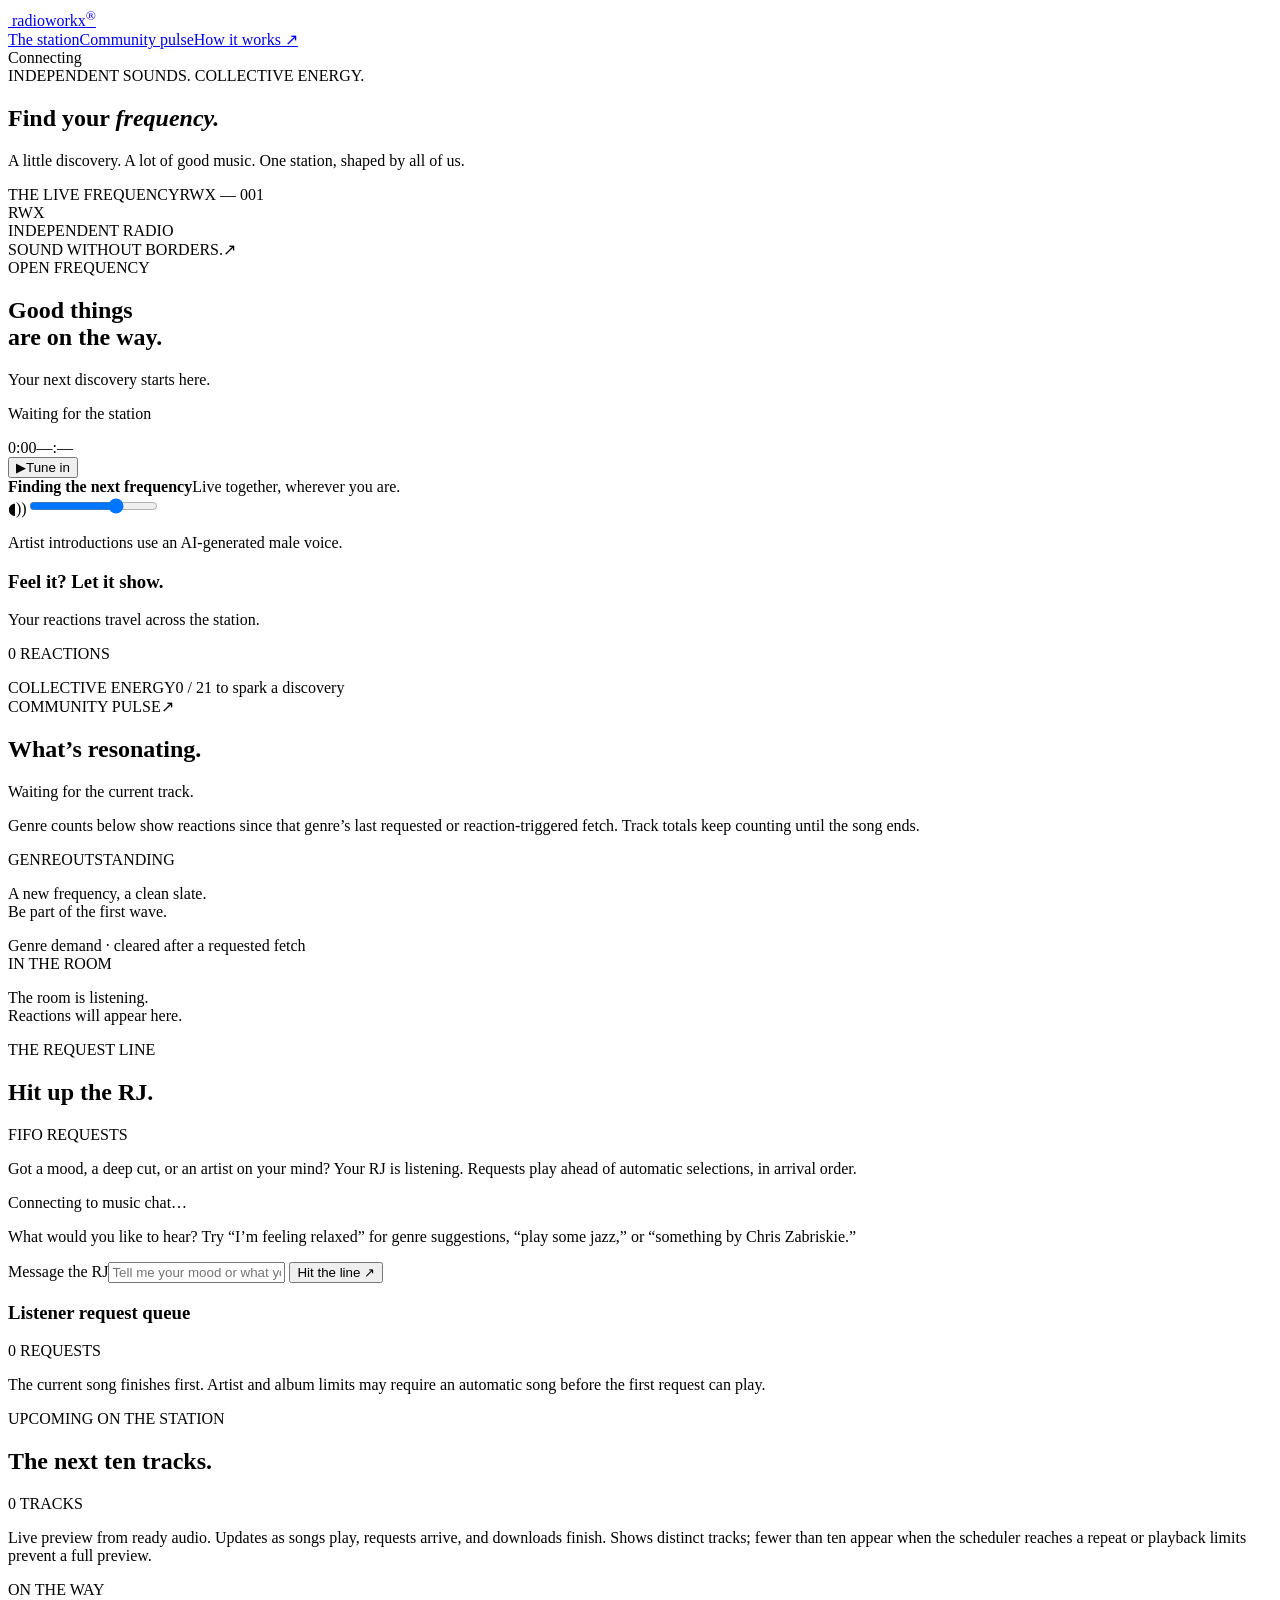
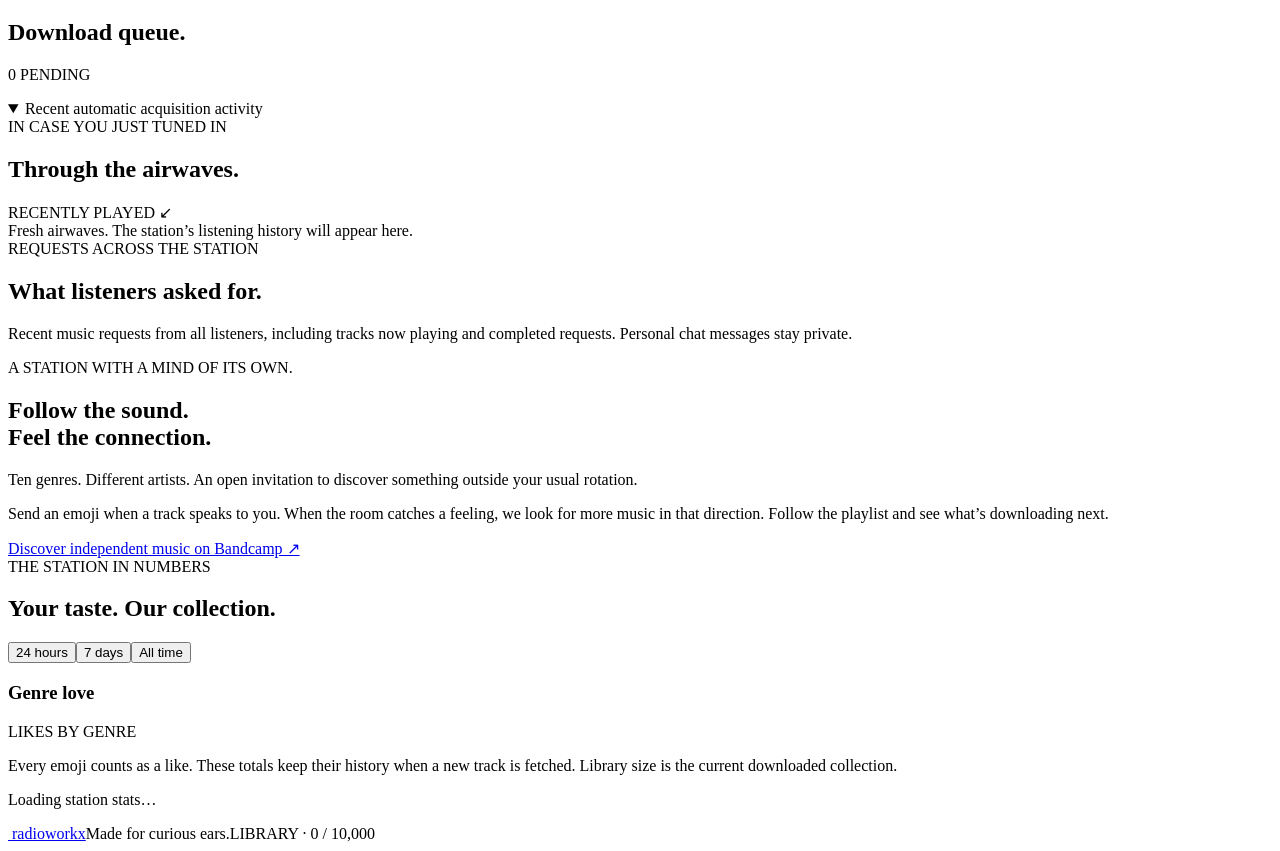
==== app/static/index.html @ 02fc526c "Build RadioWorkx streaming station with requests, reactions and public stats" ====
<!doctype html>
<html lang="en">
<head><meta charset="utf-8"><meta name="viewport" content="width=device-width,initial-scale=1"><meta name="theme-color" content="#151715"><link rel="icon" href="/static/cassette.svg" type="image/svg+xml"><title>RadioWorkx — Find your frequency</title><link rel="stylesheet" href="/static/style.css"><script defer src="/static/app.js"></script></head>
<body>
<header><a class="brand" href="/" aria-label="RadioWorkx home"><img class="brandmark" src="/static/cassette.svg" alt=""> radio<span>workx</span><sup>®</sup></a><nav><a class="selected" href="#station">The station</a><a href="#pulse">Community pulse</a><a href="#about">How it works ↗</a></nav><span class="connection"><i id="connection-dot"></i><span id="connection">Connecting</span></span></header>
<main>
<section class="intro"><div class="eyebrow">INDEPENDENT SOUNDS. COLLECTIVE ENERGY.</div><h1>Find your <em>frequency.</em></h1><p>A little discovery. A lot of good music. One station, shaped by all of us.</p></section>
<div id="demo-banner" class="notice" hidden>DEMO TRANSMISSION · Generated test tones and fictional artists. No Bandcamp recordings are playing.</div>
<div class="layout">
<section id="station" class="station card">
<div class="section-top"><span class="eyebrow"><i class="live-dot"></i> THE LIVE FREQUENCY</span><span class="mono">RWX — 001</span></div>
<div class="player-grid"><div class="art" aria-label="Current track artwork and visual loop"><img id="track-artwork" alt="" hidden><video id="track-video" muted loop playsinline preload="metadata" hidden></video><span id="visual-label" class="visual-label" hidden>AI artwork loop</span><button id="motion-toggle" class="motion-toggle" aria-label="Pause artwork motion" hidden>Pause motion</button><div class="art-top">RWX<br>INDEPENDENT RADIO</div><div class="orbits"><div class="orbit o1"></div><div class="orbit o2"></div><div class="orbit o3"></div><div class="orbit o4"></div><div class="core"></div></div><div class="art-bottom">SOUND WITHOUT BORDERS.<span>↗</span></div></div>
<div class="track-info"><span class="pill" id="genre">OPEN FREQUENCY</span><h2 id="title">Good things<br>are on the way.</h2><p id="artist">Your next discovery starts here.</p><p class="album" id="album">Waiting for the station</p><a id="bandcamp" class="artist-link" target="_blank" rel="noopener noreferrer" hidden>Visit the artist and track page ↗</a><a id="license" class="artist-link license-link" target="_blank" rel="noopener noreferrer" hidden></a><div class="wave" aria-hidden="true"></div><div class="progress"><div id="progress"></div></div><div class="track-time mono"><span id="elapsed">0:00</span><span id="duration">—:—</span></div></div></div>
<div class="transport"><button id="listen" class="listen"><span id="play-icon">▶</span><span id="play-label">Tune in</span></button><div class="transport-note"><b id="station-status">Finding the next frequency</b><span id="audio-status">Live together, wherever you are.</span></div><label class="volume" aria-label="Volume"><span>◖))</span><input id="volume" type="range" min="0" max="1" step="0.01" value="0.7" aria-label="Playback volume"></label></div>
<p id="visual-status" class="muted" role="status"></p><p class="muted">Artist introductions use an AI-generated male voice.</p><div id="announcer-panel" class="chat-reply" hidden><strong>AI announcer · introducing the next track</strong><p id="announcer-script"></p><a id="announcer-source" target="_blank" rel="noopener noreferrer" hidden>Artist and track details on Bandcamp ↗</a></div><div class="reactions"><div class="reaction-heading"><div><h3>Feel it? Let it show.</h3><p>Your reactions travel across the station.</p></div><span class="mono" id="reaction-total">0 REACTIONS</span></div><div class="emoji-row" id="emojis"></div><p id="reaction-cooldown" role="status"></p><div id="reaction-error" class="error" role="status"></div><div class="energy"><span><i></i> COLLECTIVE ENERGY</span><span id="energy-label">0 / 21 to spark a discovery</span></div><div class="energy-track"><div id="energy-fill"></div></div><p id="reaction-followup" role="status" hidden></p></div>
</section>
<aside id="pulse" class="pulse card"><div class="section-top"><span class="eyebrow">COMMUNITY PULSE</span><span class="pulse-icon">↗</span></div><h2>What’s resonating.</h2><p class="muted" id="pulse-track-count">Waiting for the current track.</p><p class="muted">Genre counts below show reactions since that genre’s last requested or reaction-triggered fetch. Track totals keep counting until the song ends.</p><div class="leader-head mono"><span>GENRE</span><span>OUTSTANDING</span></div><div id="rankings" class="rankings"><p class="empty">A new frequency, a clean slate.<br>Be part of the first wave.</p></div><div class="pulse-footer"><span class="live-dot"></span> Genre demand · cleared after a requested fetch</div><div class="live-feed"><span class="eyebrow">IN THE ROOM</span><div id="feed"><p class="empty">The room is listening.<br>Reactions will appear here.</p></div></div></aside>
</div>
<section class="request-section card">
  <div class="section-top"><div><p class="eyebrow">THE REQUEST LINE</p><h2>Hit up the RJ.</h2></div><span class="pill">FIFO REQUESTS</span></div>
  <p class="empty">Got a mood, a deep cut, or an artist on your mind? Your RJ is listening. Requests play ahead of automatic selections, in arrival order.</p>
  <p id="chat-engine" class="muted">Connecting to music chat…</p><div id="chat-messages" role="log" aria-live="polite" aria-label="Track request conversation"><p class="chat-reply">What would you like to hear? Try “I’m feeling relaxed” for genre suggestions, “play some jazz,” or “something by Chris Zabriskie.”</p></div>
  <form id="request-form">
    <label class="request-query">Message the RJ<input id="request-query" maxlength="300" required placeholder="Tell me your mood or what you’d like to hear…" autocomplete="off"></label>
    <button id="request-send" type="submit">Hit the line ↗</button>
  </form>
  <p id="request-error" role="alert"></p>
  <div class="section-top"><h3>Listener request queue</h3><span id="request-count" class="pill">0 REQUESTS</span></div>
  <p class="empty">The current song finishes first. Artist and album limits may require an automatic song before the first request can play.</p>
  <div id="request-queue"></div>
</section>
<section class="playlist-section card"><div class="section-top"><div><span class="eyebrow">UPCOMING ON THE STATION</span><h2>The next ten tracks.</h2></div><span id="playlist-count" class="mono">0 TRACKS</span></div><p class="muted">Live preview from ready audio. Updates as songs play, requests arrive, and downloads finish. Shows distinct tracks; fewer than ten appear when the scheduler reaches a repeat or playback limits prevent a full preview.</p><p id="up-next" class="up-next"></p><div id="playlist"></div></section>
<section class="download-section card"><div class="section-top"><div><span class="eyebrow">ON THE WAY</span><h2>Download queue.</h2></div><span id="download-count" class="mono">0 PENDING</span></div><p id="download-summary" class="empty"></p><div id="download-queue"></div><details id="download-history" open><summary>Recent automatic acquisition activity</summary><div id="download-activity"></div></details></section>
<section class="recent-section"><div class="recent-heading"><div><span class="eyebrow">IN CASE YOU JUST TUNED IN</span><h2>Through the airwaves.</h2></div><span class="mono">RECENTLY PLAYED ↙</span></div><div id="recent" class="recent-grid"><div class="recent-empty">Fresh airwaves. The station’s listening history will appear here.</div></div></section>
<section class="playlist-section card"><div class="section-top"><div><span class="eyebrow">REQUESTS ACROSS THE STATION</span><h2>What listeners asked for.</h2></div></div><p class="muted">Recent music requests from all listeners, including tracks now playing and completed requests. Personal chat messages stay private.</p><div id="community-requests"></div></section><section id="about" class="about"><div><span class="eyebrow">A STATION WITH A MIND OF ITS OWN.</span><h2>Follow the sound.<br>Feel the connection.</h2></div><div class="about-copy"><p>Ten genres. Different artists. An open invitation to discover something outside your usual rotation.</p><p>Send an emoji when a track speaks to you. When the room catches a feeling, we look for more music in that direction. Follow the playlist and see what’s downloading next.</p><a href="https://bandcamp.com" target="_blank" rel="noopener noreferrer">Discover independent music on Bandcamp ↗</a></div></section>
<section id="station-stats" class="playlist-section card" aria-labelledby="stats-title">
<div class="section-top"><div><span class="eyebrow">THE STATION IN NUMBERS</span><h2 id="stats-title">Your taste. Our collection.</h2></div><div class="stats-period" role="group" aria-label="Statistics period"><button data-period="24h" aria-pressed="false">24 hours</button><button data-period="7d" aria-pressed="true">7 days</button><button data-period="all" aria-pressed="false">All time</button></div></div>
<div id="stats-metrics" class="stats-metrics"></div>
<div class="section-top"><h3>Genre love</h3><span class="mono">LIKES BY GENRE</span></div>
<p class="muted">Every emoji counts as a like. These totals keep their history when a new track is fetched. Library size is the current downloaded collection.</p>
<div id="stats-genres" class="stats-genres" aria-label="Genre likes bar chart"></div><p id="stats-status" class="muted" role="status">Loading station stats…</p>
</section>
<footer><a class="brand" href="#"><img class="brandmark" src="/static/cassette.svg" alt=""> radioworkx</a><span>Made for curious ears.</span><span class="mono" id="library">LIBRARY · 0 / 10,000</span></footer>
</main><audio id="audio" preload="none"></audio><div id="floating-reactions" aria-hidden="true"></div>
</body></html>
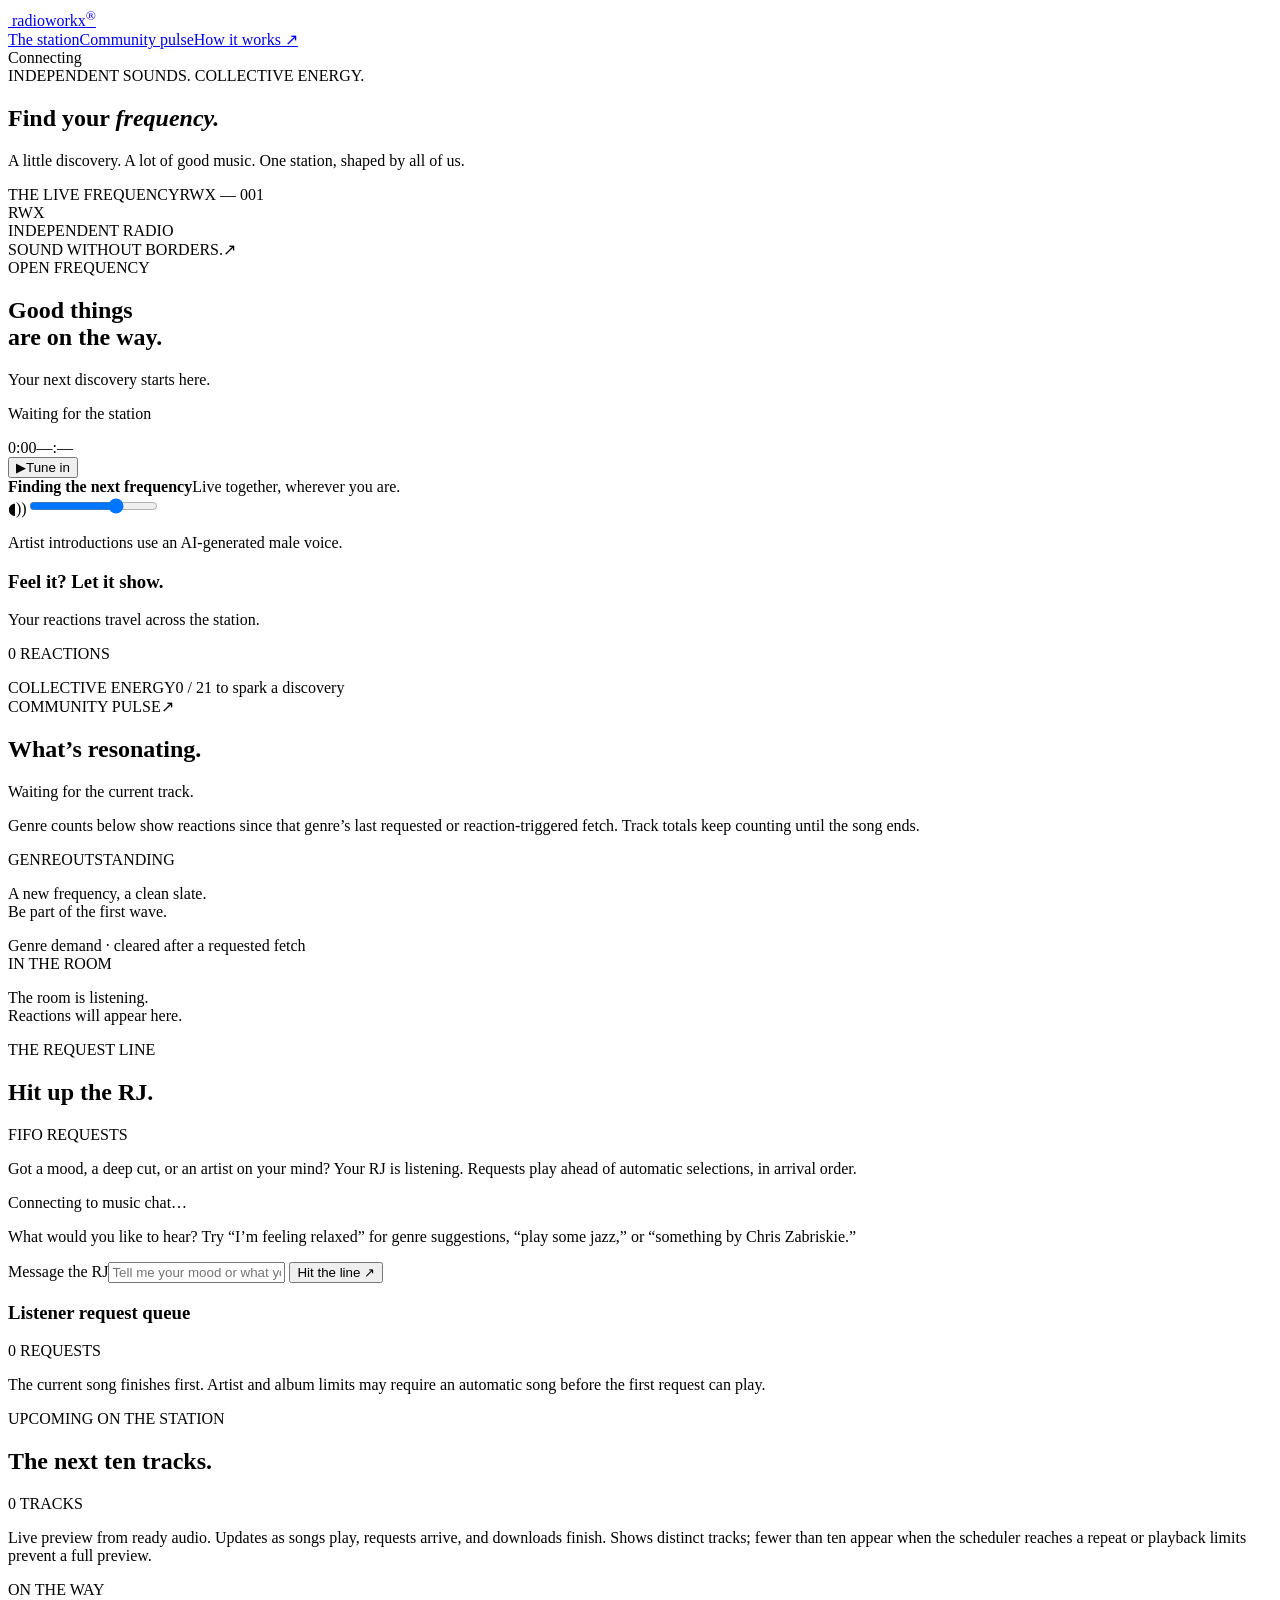
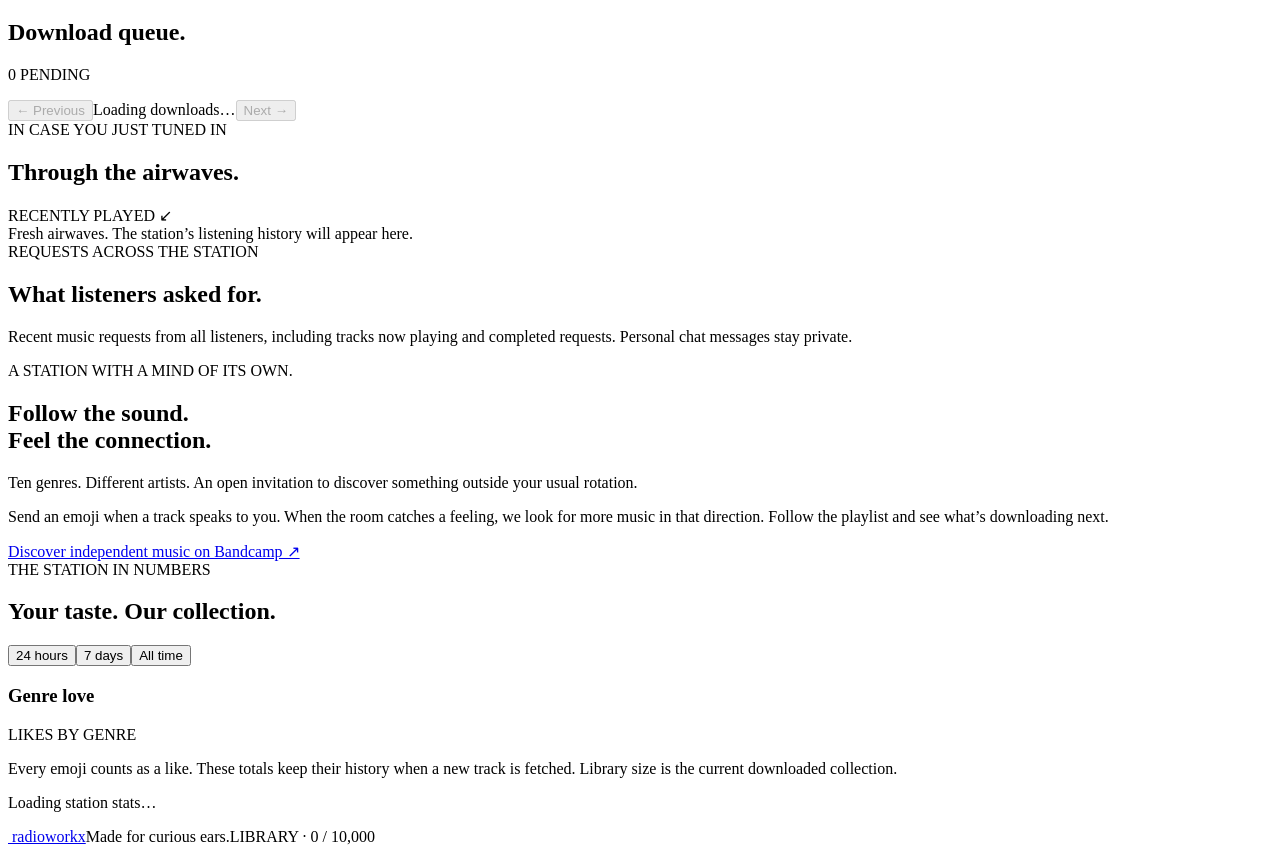
==== commit 3e7e82bd: "Paginate download activity with latest downloads first" ====
--- a/app/static/index.html
+++ b/app/static/index.html
@@ -30,7 +30,7 @@
   <div id="request-queue"></div>
 </section>
 <section class="playlist-section card"><div class="section-top"><div><span class="eyebrow">UPCOMING ON THE STATION</span><h2>The next ten tracks.</h2></div><span id="playlist-count" class="mono">0 TRACKS</span></div><p class="muted">Live preview from ready audio. Updates as songs play, requests arrive, and downloads finish. Shows distinct tracks; fewer than ten appear when the scheduler reaches a repeat or playback limits prevent a full preview.</p><p id="up-next" class="up-next"></p><div id="playlist"></div></section>
-<section class="download-section card"><div class="section-top"><div><span class="eyebrow">ON THE WAY</span><h2>Download queue.</h2></div><span id="download-count" class="mono">0 PENDING</span></div><p id="download-summary" class="empty"></p><div id="download-queue"></div><details id="download-history" open><summary>Recent automatic acquisition activity</summary><div id="download-activity"></div></details></section>
+<section class="download-section card"><div class="section-top"><div><span class="eyebrow">ON THE WAY</span><h2>Download queue.</h2></div><span id="download-count" class="mono">0 PENDING</span></div><p id="download-summary" class="empty"></p><div id="download-queue"></div><nav class="download-pagination" aria-label="Download queue pages"><button id="downloads-previous" disabled>← Previous</button><span id="downloads-page" role="status">Loading downloads…</span><button id="downloads-next" disabled>Next →</button></nav></section>
 <section class="recent-section"><div class="recent-heading"><div><span class="eyebrow">IN CASE YOU JUST TUNED IN</span><h2>Through the airwaves.</h2></div><span class="mono">RECENTLY PLAYED ↙</span></div><div id="recent" class="recent-grid"><div class="recent-empty">Fresh airwaves. The station’s listening history will appear here.</div></div></section>
 <section class="playlist-section card"><div class="section-top"><div><span class="eyebrow">REQUESTS ACROSS THE STATION</span><h2>What listeners asked for.</h2></div></div><p class="muted">Recent music requests from all listeners, including tracks now playing and completed requests. Personal chat messages stay private.</p><div id="community-requests"></div></section><section id="about" class="about"><div><span class="eyebrow">A STATION WITH A MIND OF ITS OWN.</span><h2>Follow the sound.<br>Feel the connection.</h2></div><div class="about-copy"><p>Ten genres. Different artists. An open invitation to discover something outside your usual rotation.</p><p>Send an emoji when a track speaks to you. When the room catches a feeling, we look for more music in that direction. Follow the playlist and see what’s downloading next.</p><a href="https://bandcamp.com" target="_blank" rel="noopener noreferrer">Discover independent music on Bandcamp ↗</a></div></section>
 <section id="station-stats" class="playlist-section card" aria-labelledby="stats-title">
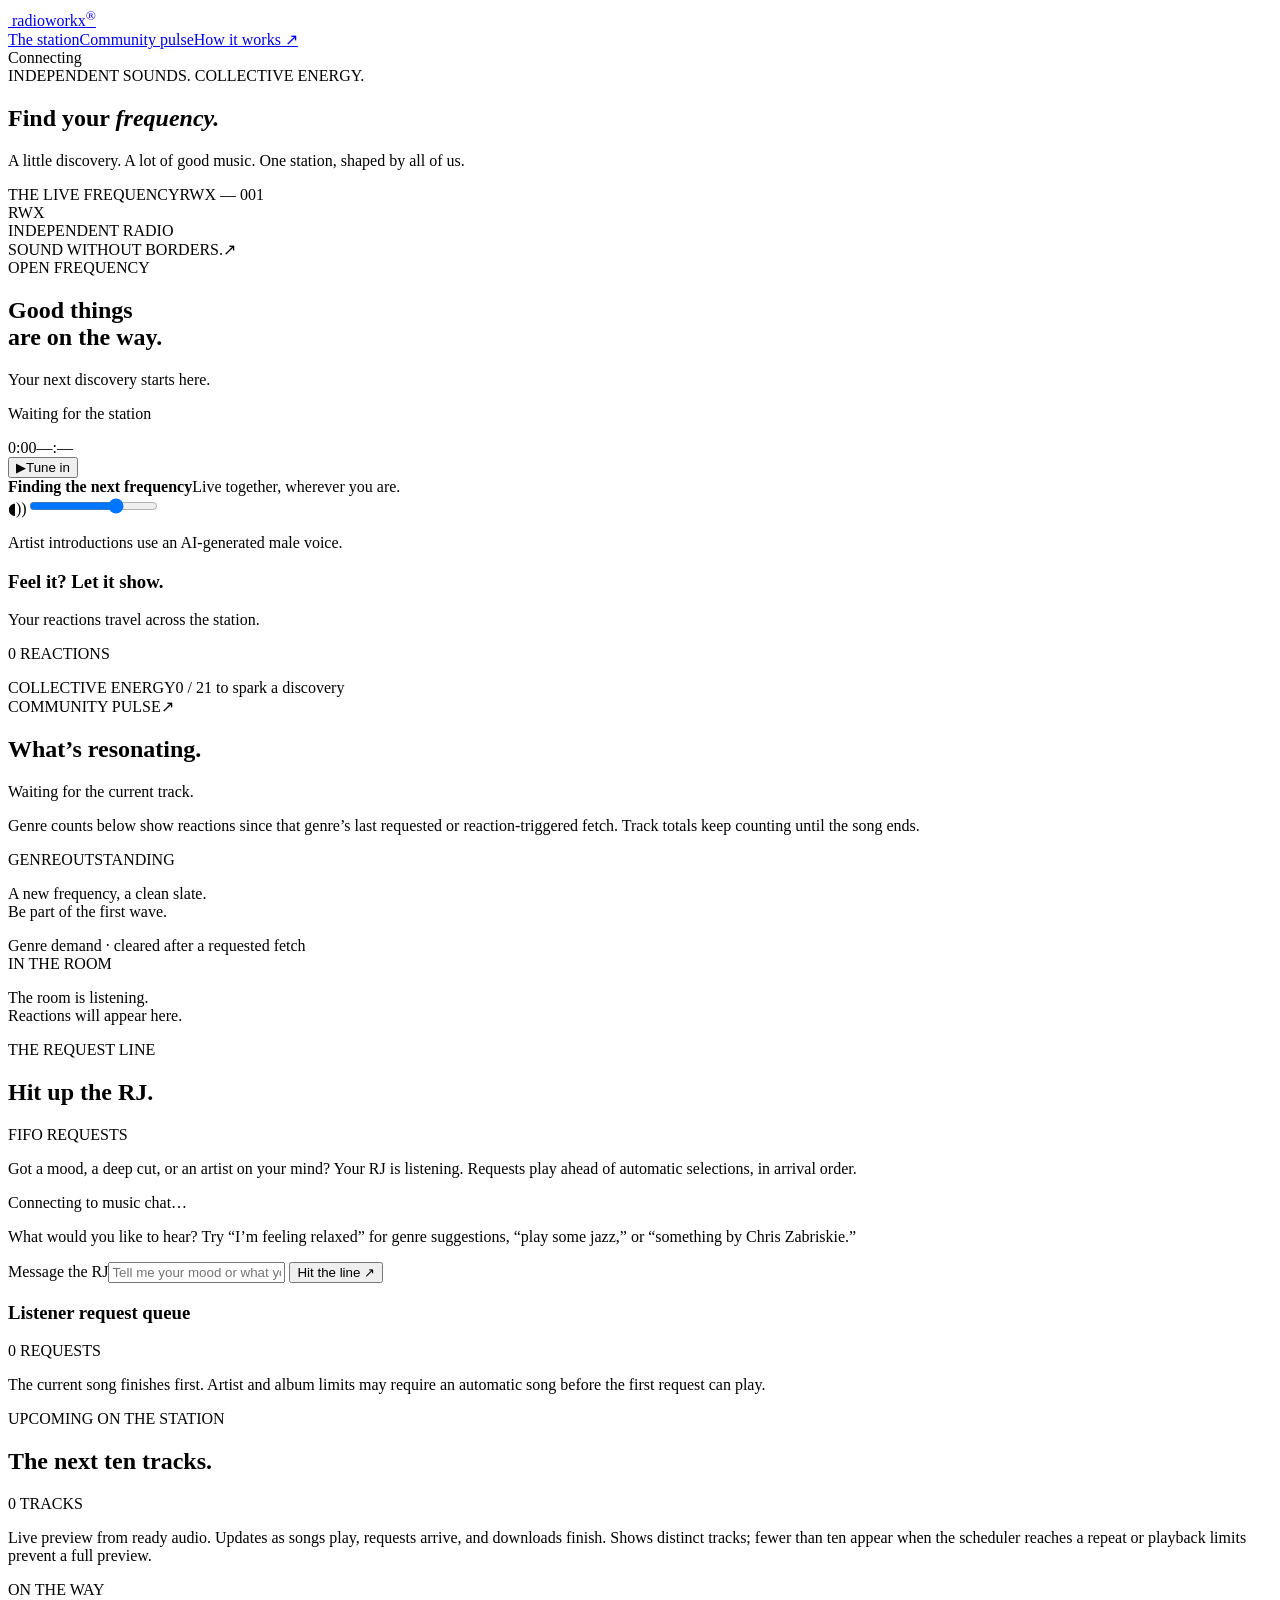
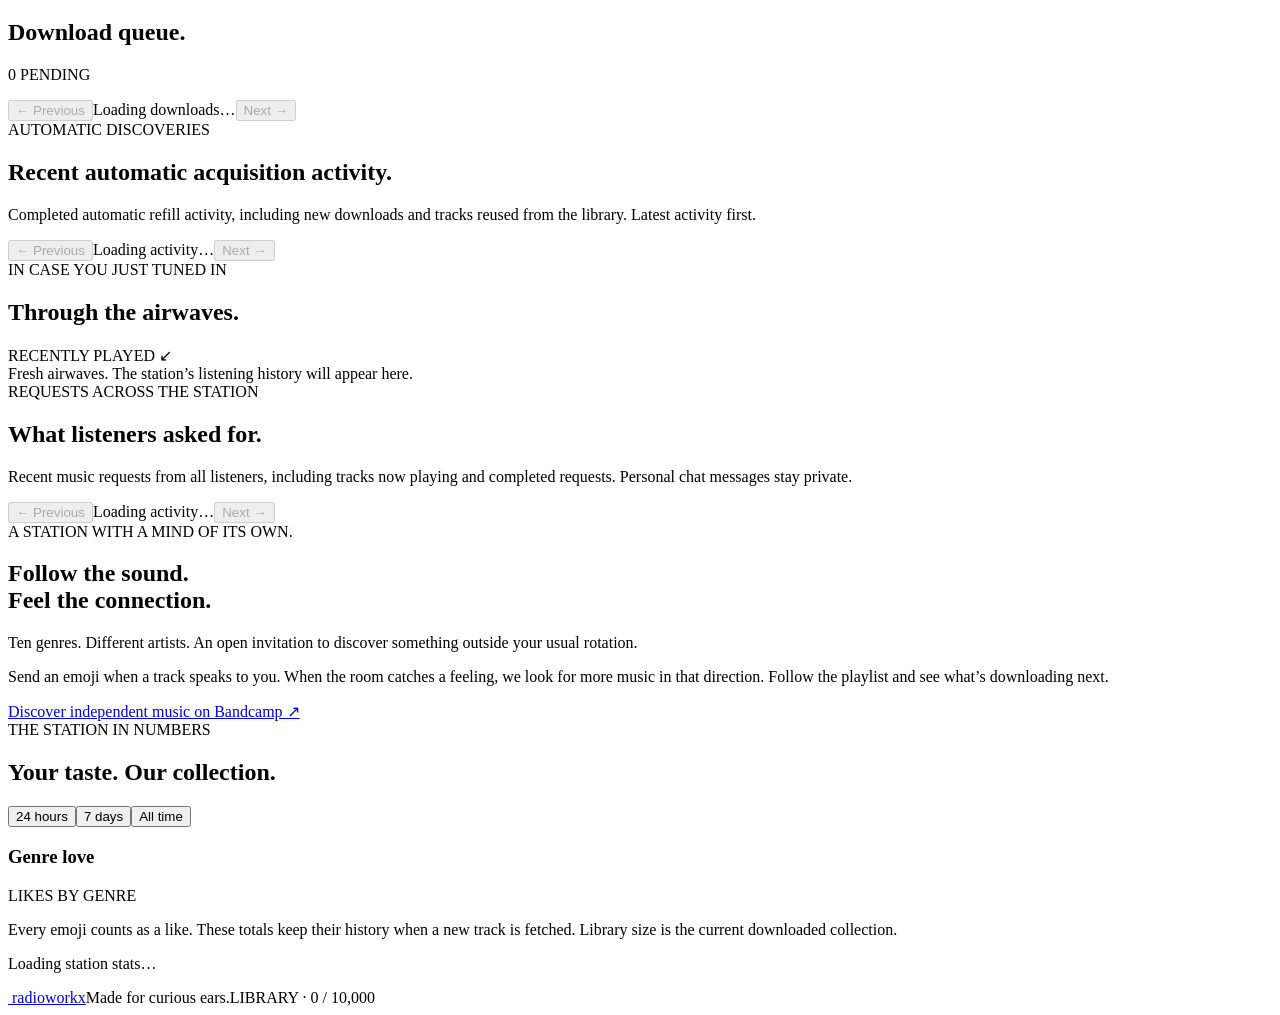
==== commit 673d7346: "Paginate listener requests and automatic acquisition history" ====
--- a/app/static/index.html
+++ b/app/static/index.html
@@ -31,8 +31,9 @@
 </section>
 <section class="playlist-section card"><div class="section-top"><div><span class="eyebrow">UPCOMING ON THE STATION</span><h2>The next ten tracks.</h2></div><span id="playlist-count" class="mono">0 TRACKS</span></div><p class="muted">Live preview from ready audio. Updates as songs play, requests arrive, and downloads finish. Shows distinct tracks; fewer than ten appear when the scheduler reaches a repeat or playback limits prevent a full preview.</p><p id="up-next" class="up-next"></p><div id="playlist"></div></section>
 <section class="download-section card"><div class="section-top"><div><span class="eyebrow">ON THE WAY</span><h2>Download queue.</h2></div><span id="download-count" class="mono">0 PENDING</span></div><p id="download-summary" class="empty"></p><div id="download-queue"></div><nav class="download-pagination" aria-label="Download queue pages"><button id="downloads-previous" disabled>← Previous</button><span id="downloads-page" role="status">Loading downloads…</span><button id="downloads-next" disabled>Next →</button></nav></section>
+<section class="playlist-section card" id="automatic-history"><div class="section-top"><div><span class="eyebrow">AUTOMATIC DISCOVERIES</span><h2>Recent automatic acquisition activity.</h2></div></div><p class="muted">Completed automatic refill activity, including new downloads and tracks reused from the library. Latest activity first.</p><div id="download-activity"></div><nav class="download-pagination" aria-label="Automatic acquisition activity pages"><button id="automatic-previous" disabled>← Previous</button><span id="automatic-page" role="status">Loading activity…</span><button id="automatic-next" disabled>Next →</button></nav></section>
 <section class="recent-section"><div class="recent-heading"><div><span class="eyebrow">IN CASE YOU JUST TUNED IN</span><h2>Through the airwaves.</h2></div><span class="mono">RECENTLY PLAYED ↙</span></div><div id="recent" class="recent-grid"><div class="recent-empty">Fresh airwaves. The station’s listening history will appear here.</div></div></section>
-<section class="playlist-section card"><div class="section-top"><div><span class="eyebrow">REQUESTS ACROSS THE STATION</span><h2>What listeners asked for.</h2></div></div><p class="muted">Recent music requests from all listeners, including tracks now playing and completed requests. Personal chat messages stay private.</p><div id="community-requests"></div></section><section id="about" class="about"><div><span class="eyebrow">A STATION WITH A MIND OF ITS OWN.</span><h2>Follow the sound.<br>Feel the connection.</h2></div><div class="about-copy"><p>Ten genres. Different artists. An open invitation to discover something outside your usual rotation.</p><p>Send an emoji when a track speaks to you. When the room catches a feeling, we look for more music in that direction. Follow the playlist and see what’s downloading next.</p><a href="https://bandcamp.com" target="_blank" rel="noopener noreferrer">Discover independent music on Bandcamp ↗</a></div></section>
+<section class="playlist-section card"><div class="section-top"><div><span class="eyebrow">REQUESTS ACROSS THE STATION</span><h2>What listeners asked for.</h2></div></div><p class="muted">Recent music requests from all listeners, including tracks now playing and completed requests. Personal chat messages stay private.</p><div id="community-requests"></div><nav class="download-pagination" aria-label="Listener requests pages"><button id="community-previous" disabled>← Previous</button><span id="community-page" role="status">Loading activity…</span><button id="community-next" disabled>Next →</button></nav></section><section id="about" class="about"><div><span class="eyebrow">A STATION WITH A MIND OF ITS OWN.</span><h2>Follow the sound.<br>Feel the connection.</h2></div><div class="about-copy"><p>Ten genres. Different artists. An open invitation to discover something outside your usual rotation.</p><p>Send an emoji when a track speaks to you. When the room catches a feeling, we look for more music in that direction. Follow the playlist and see what’s downloading next.</p><a href="https://bandcamp.com" target="_blank" rel="noopener noreferrer">Discover independent music on Bandcamp ↗</a></div></section>
 <section id="station-stats" class="playlist-section card" aria-labelledby="stats-title">
 <div class="section-top"><div><span class="eyebrow">THE STATION IN NUMBERS</span><h2 id="stats-title">Your taste. Our collection.</h2></div><div class="stats-period" role="group" aria-label="Statistics period"><button data-period="24h" aria-pressed="false">24 hours</button><button data-period="7d" aria-pressed="true">7 days</button><button data-period="all" aria-pressed="false">All time</button></div></div>
 <div id="stats-metrics" class="stats-metrics"></div>
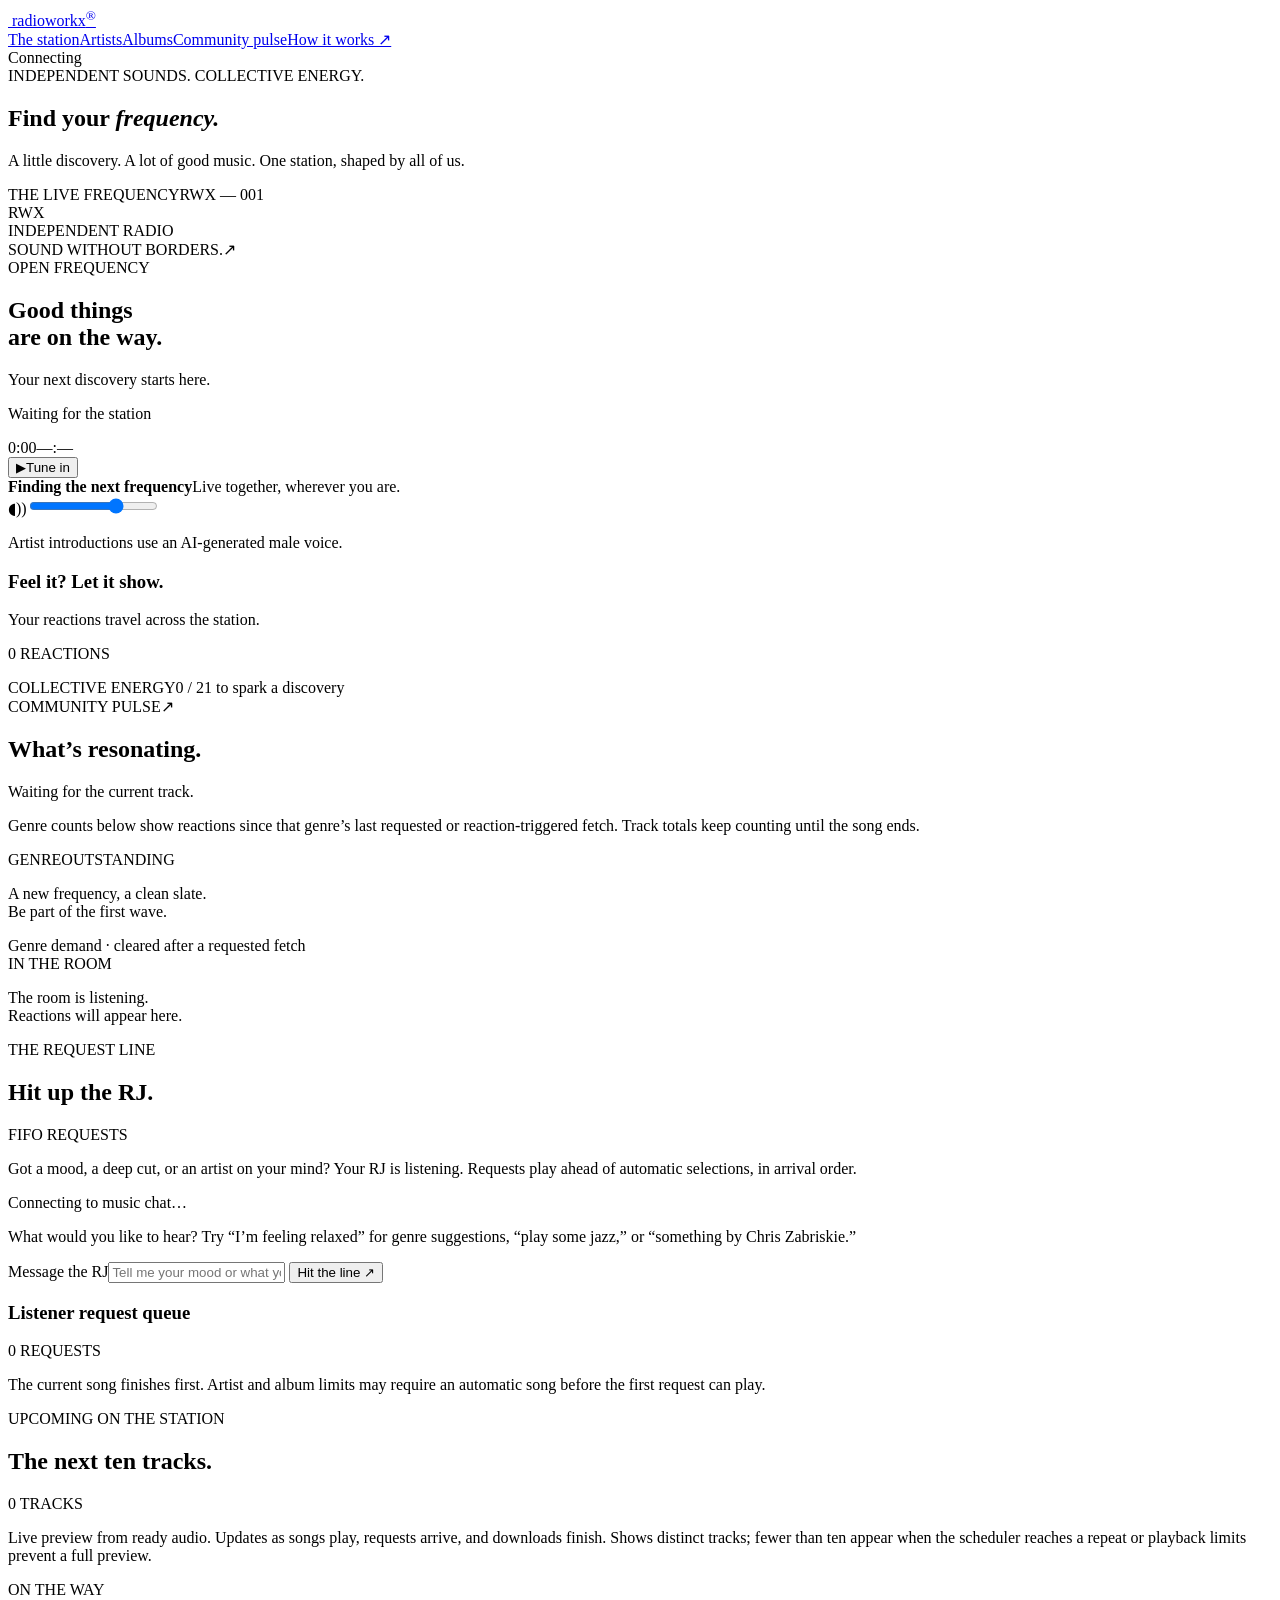
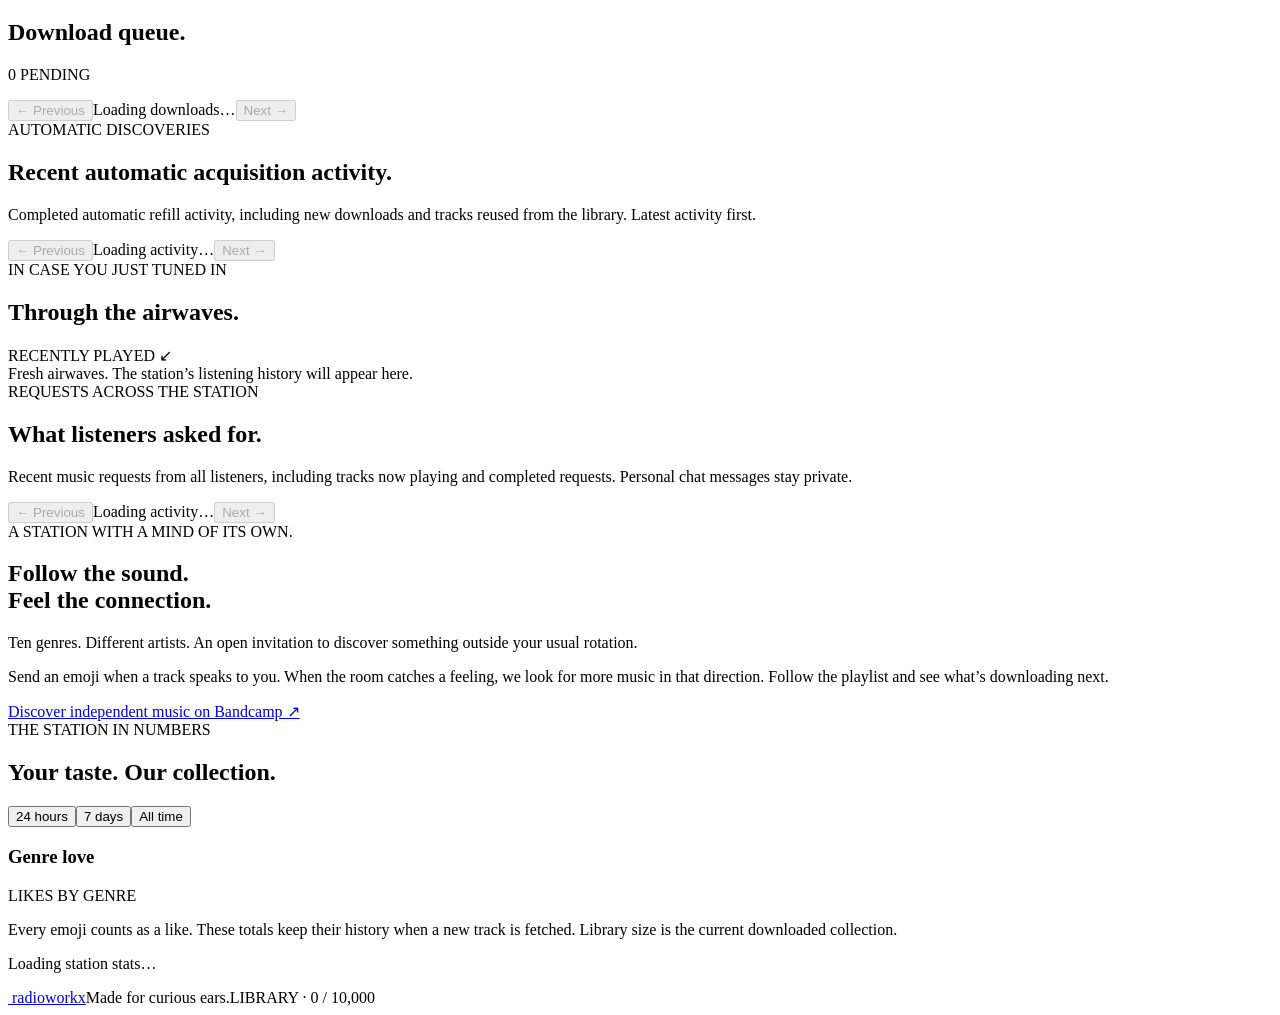
==== commit ff4aff19: "Add playable artist and album pages, balanced rotation, and activity dashboards" ====
--- a/app/static/index.html
+++ b/app/static/index.html
@@ -1,8 +1,8 @@
 <!doctype html>
 <html lang="en">
-<head><meta charset="utf-8"><meta name="viewport" content="width=device-width,initial-scale=1"><meta name="theme-color" content="#151715"><link rel="icon" href="/static/cassette.svg" type="image/svg+xml"><title>RadioWorkx — Find your frequency</title><link rel="stylesheet" href="/static/style.css"><script defer src="/static/app.js"></script></head>
+<head><meta charset="utf-8"><meta name="viewport" content="width=device-width,initial-scale=1"><meta name="theme-color" content="#151715"><link rel="icon" href="/static/cassette.svg" type="image/svg+xml"><title>RadioWorkx — Find your frequency</title><link rel="stylesheet" href="/static/style.css"><script defer src="/static/activity.js?v=1"></script><script defer src="/static/app.js"></script></head>
 <body>
-<header><a class="brand" href="/" aria-label="RadioWorkx home"><img class="brandmark" src="/static/cassette.svg" alt=""> radio<span>workx</span><sup>®</sup></a><nav><a class="selected" href="#station">The station</a><a href="#pulse">Community pulse</a><a href="#about">How it works ↗</a></nav><span class="connection"><i id="connection-dot"></i><span id="connection">Connecting</span></span></header>
+<header><a class="brand" href="/" aria-label="RadioWorkx home"><img class="brandmark" src="/static/cassette.svg" alt=""> radio<span>workx</span><sup>®</sup></a><nav><a class="selected" href="#station">The station</a><a href="/artists">Artists</a><a href="/albums">Albums</a><a href="#pulse">Community pulse</a><a href="#about">How it works ↗</a></nav><span class="connection"><i id="connection-dot"></i><span id="connection">Connecting</span></span></header>
 <main>
 <section class="intro"><div class="eyebrow">INDEPENDENT SOUNDS. COLLECTIVE ENERGY.</div><h1>Find your <em>frequency.</em></h1><p>A little discovery. A lot of good music. One station, shaped by all of us.</p></section>
 <div id="demo-banner" class="notice" hidden>DEMO TRANSMISSION · Generated test tones and fictional artists. No Bandcamp recordings are playing.</div>
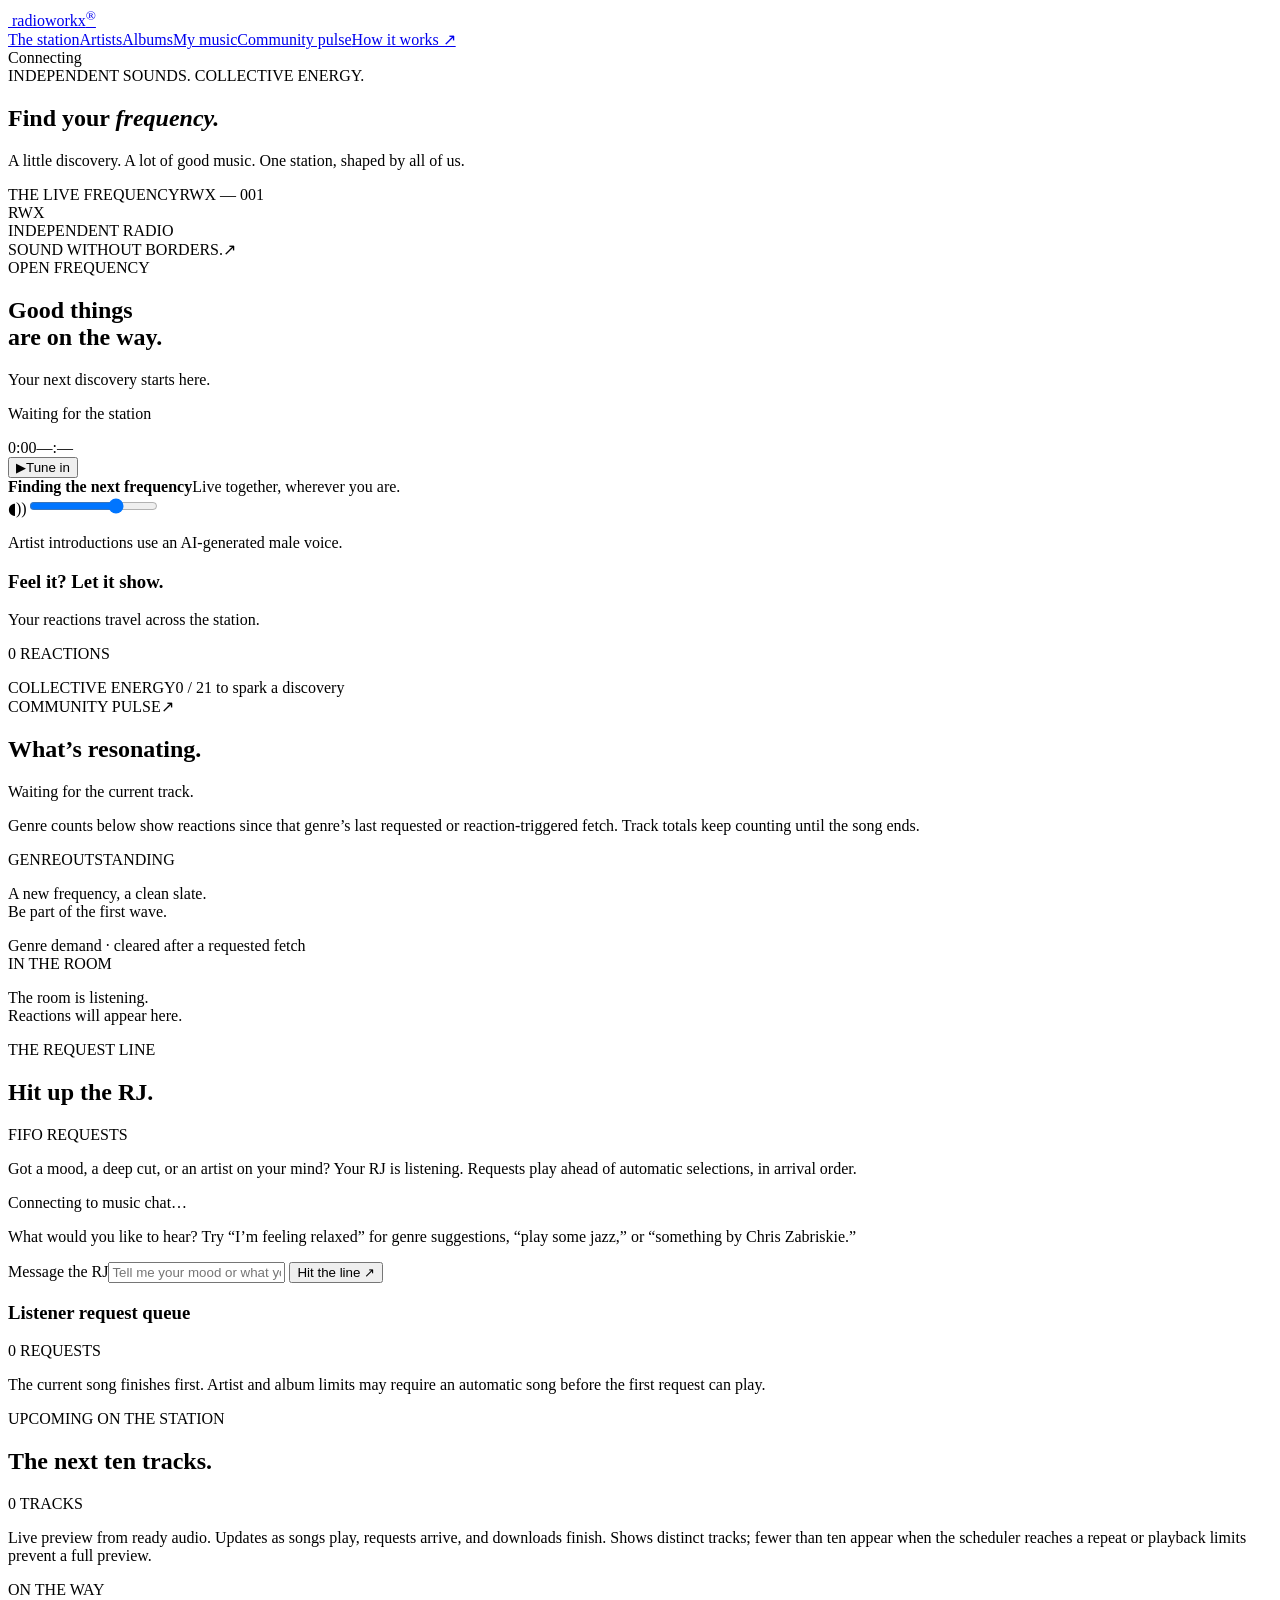
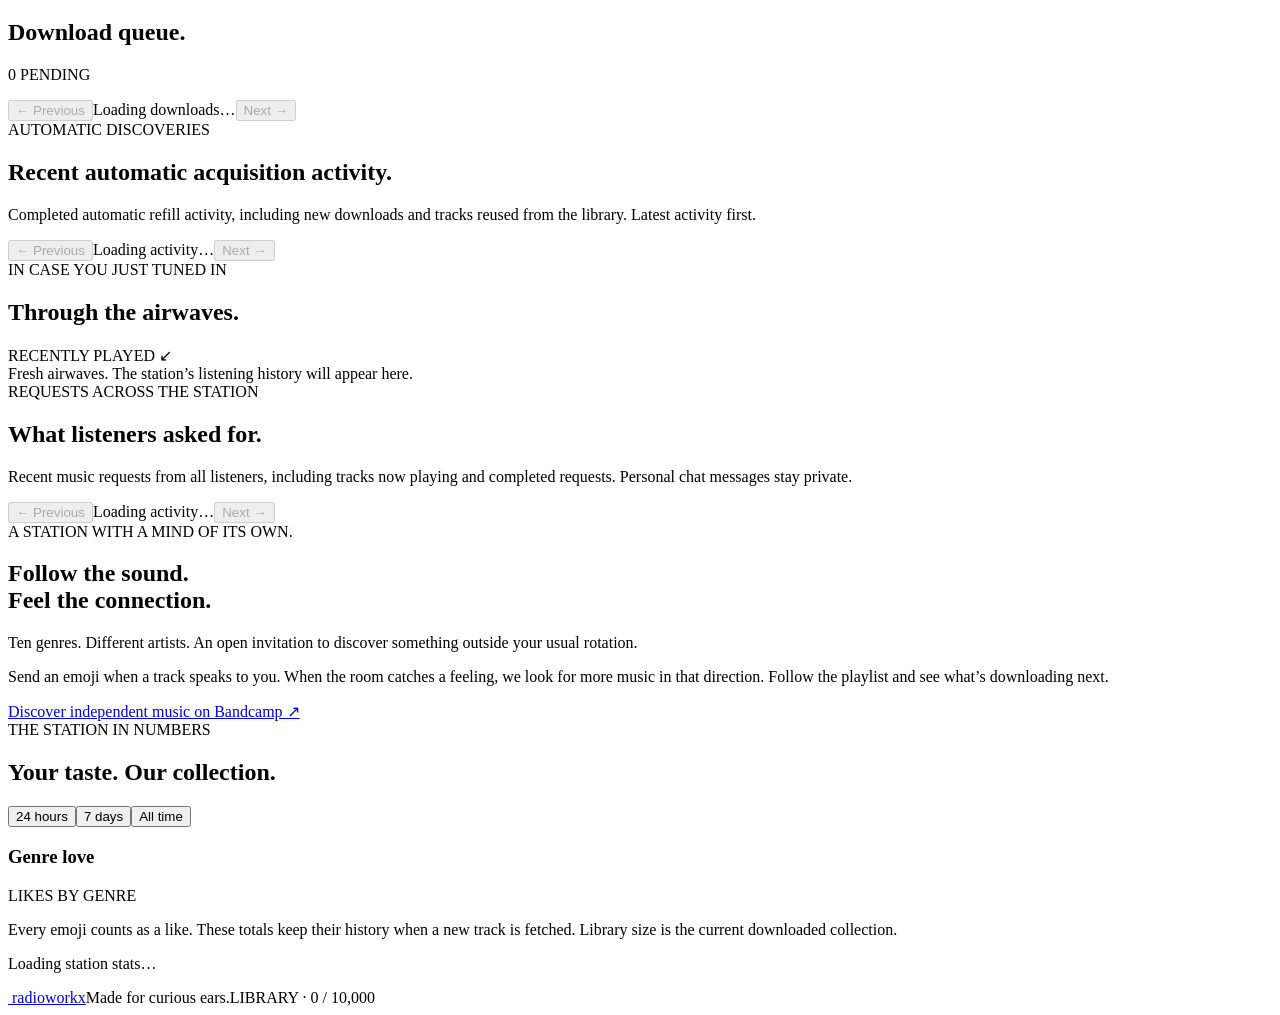
==== commit 4b31360e: "Add listener libraries, preserve announcement audio, and restore covers Add email/password accounts," ====
--- a/app/static/index.html
+++ b/app/static/index.html
@@ -1,8 +1,8 @@
 <!doctype html>
 <html lang="en">
-<head><meta charset="utf-8"><meta name="viewport" content="width=device-width,initial-scale=1"><meta name="theme-color" content="#151715"><link rel="icon" href="/static/cassette.svg" type="image/svg+xml"><title>RadioWorkx — Find your frequency</title><link rel="stylesheet" href="/static/style.css"><script defer src="/static/activity.js?v=1"></script><script defer src="/static/app.js"></script></head>
+<head><meta charset="utf-8"><meta name="viewport" content="width=device-width,initial-scale=1"><meta name="theme-color" content="#151715"><link rel="icon" href="/static/cassette.svg" type="image/svg+xml"><title>RadioWorkx — Find your frequency</title><link rel="stylesheet" href="/static/style.css"><script defer src="/static/activity.js?v=1"></script><link rel="stylesheet" href="/static/music.css?v=1"><script defer src="/static/music.js?v=1"></script><script defer src="/static/app.js"></script></head>
 <body>
-<header><a class="brand" href="/" aria-label="RadioWorkx home"><img class="brandmark" src="/static/cassette.svg" alt=""> radio<span>workx</span><sup>®</sup></a><nav><a class="selected" href="#station">The station</a><a href="/artists">Artists</a><a href="/albums">Albums</a><a href="#pulse">Community pulse</a><a href="#about">How it works ↗</a></nav><span class="connection"><i id="connection-dot"></i><span id="connection">Connecting</span></span></header>
+<header><a class="brand" href="/" aria-label="RadioWorkx home"><img class="brandmark" src="/static/cassette.svg" alt=""> radio<span>workx</span><sup>®</sup></a><nav><a class="selected" href="#station">The station</a><a href="/artists">Artists</a><a href="/albums">Albums</a><a href="/my-music" data-account-link>My music</a><a href="#pulse">Community pulse</a><a href="#about">How it works ↗</a></nav><span class="connection"><i id="connection-dot"></i><span id="connection">Connecting</span></span></header>
 <main>
 <section class="intro"><div class="eyebrow">INDEPENDENT SOUNDS. COLLECTIVE ENERGY.</div><h1>Find your <em>frequency.</em></h1><p>A little discovery. A lot of good music. One station, shaped by all of us.</p></section>
 <div id="demo-banner" class="notice" hidden>DEMO TRANSMISSION · Generated test tones and fictional artists. No Bandcamp recordings are playing.</div>
@@ -10,7 +10,7 @@
 <section id="station" class="station card">
 <div class="section-top"><span class="eyebrow"><i class="live-dot"></i> THE LIVE FREQUENCY</span><span class="mono">RWX — 001</span></div>
 <div class="player-grid"><div class="art" aria-label="Current track artwork and visual loop"><img id="track-artwork" alt="" hidden><video id="track-video" muted loop playsinline preload="metadata" hidden></video><span id="visual-label" class="visual-label" hidden>AI artwork loop</span><button id="motion-toggle" class="motion-toggle" aria-label="Pause artwork motion" hidden>Pause motion</button><div class="art-top">RWX<br>INDEPENDENT RADIO</div><div class="orbits"><div class="orbit o1"></div><div class="orbit o2"></div><div class="orbit o3"></div><div class="orbit o4"></div><div class="core"></div></div><div class="art-bottom">SOUND WITHOUT BORDERS.<span>↗</span></div></div>
-<div class="track-info"><span class="pill" id="genre">OPEN FREQUENCY</span><h2 id="title">Good things<br>are on the way.</h2><p id="artist">Your next discovery starts here.</p><p class="album" id="album">Waiting for the station</p><a id="bandcamp" class="artist-link" target="_blank" rel="noopener noreferrer" hidden>Visit the artist and track page ↗</a><a id="license" class="artist-link license-link" target="_blank" rel="noopener noreferrer" hidden></a><div class="wave" aria-hidden="true"></div><div class="progress"><div id="progress"></div></div><div class="track-time mono"><span id="elapsed">0:00</span><span id="duration">—:—</span></div></div></div>
+<div class="track-info"><span class="pill" id="genre">OPEN FREQUENCY</span><h2 id="title">Good things<br>are on the way.</h2><p id="artist">Your next discovery starts here.</p><p class="album" id="album">Waiting for the station</p><a id="bandcamp" class="artist-link" target="_blank" rel="noopener noreferrer" hidden>Visit the artist and track page ↗</a><a id="license" class="artist-link license-link" target="_blank" rel="noopener noreferrer" hidden></a><div id="track-save"></div><div class="wave" aria-hidden="true"></div><div class="progress"><div id="progress"></div></div><div class="track-time mono"><span id="elapsed">0:00</span><span id="duration">—:—</span></div></div></div>
 <div class="transport"><button id="listen" class="listen"><span id="play-icon">▶</span><span id="play-label">Tune in</span></button><div class="transport-note"><b id="station-status">Finding the next frequency</b><span id="audio-status">Live together, wherever you are.</span></div><label class="volume" aria-label="Volume"><span>◖))</span><input id="volume" type="range" min="0" max="1" step="0.01" value="0.7" aria-label="Playback volume"></label></div>
 <p id="visual-status" class="muted" role="status"></p><p class="muted">Artist introductions use an AI-generated male voice.</p><div id="announcer-panel" class="chat-reply" hidden><strong>AI announcer · introducing the next track</strong><p id="announcer-script"></p><a id="announcer-source" target="_blank" rel="noopener noreferrer" hidden>Artist and track details on Bandcamp ↗</a></div><div class="reactions"><div class="reaction-heading"><div><h3>Feel it? Let it show.</h3><p>Your reactions travel across the station.</p></div><span class="mono" id="reaction-total">0 REACTIONS</span></div><div class="emoji-row" id="emojis"></div><p id="reaction-cooldown" role="status"></p><div id="reaction-error" class="error" role="status"></div><div class="energy"><span><i></i> COLLECTIVE ENERGY</span><span id="energy-label">0 / 21 to spark a discovery</span></div><div class="energy-track"><div id="energy-fill"></div></div><p id="reaction-followup" role="status" hidden></p></div>
 </section>
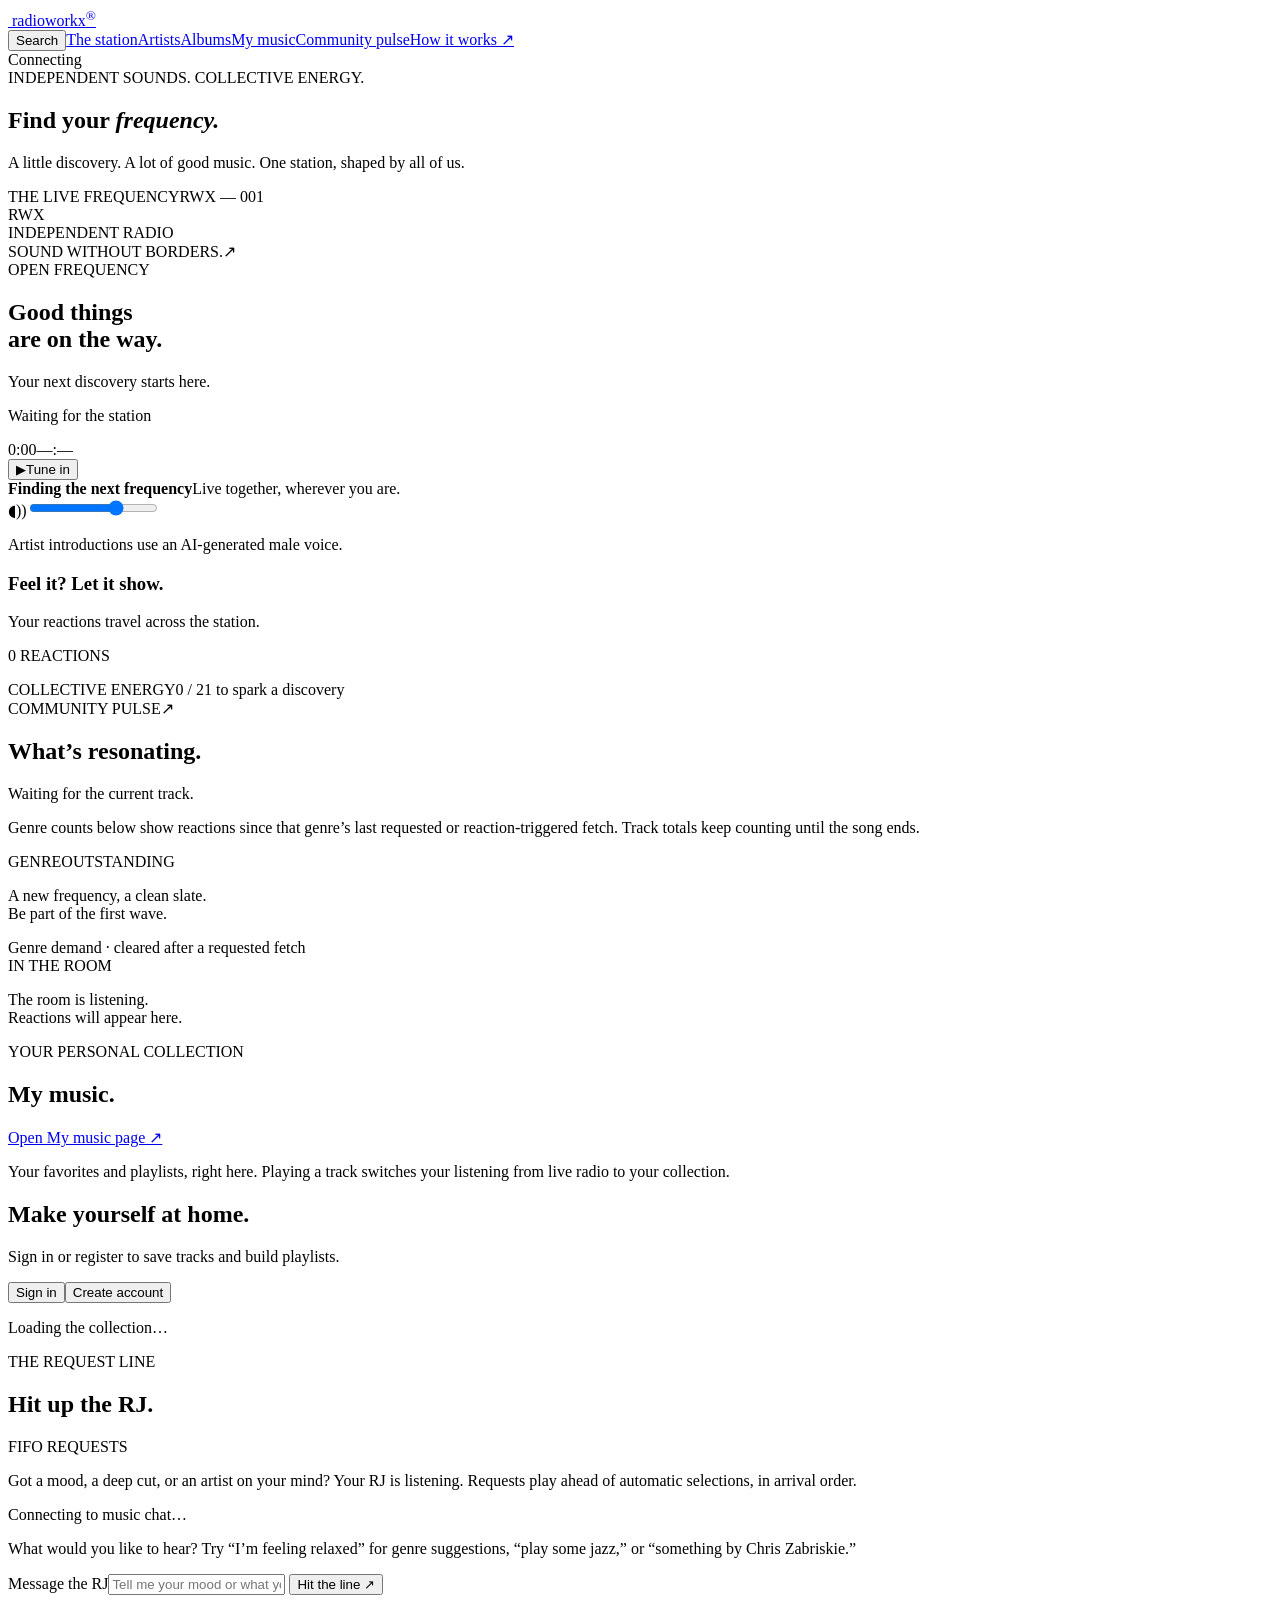
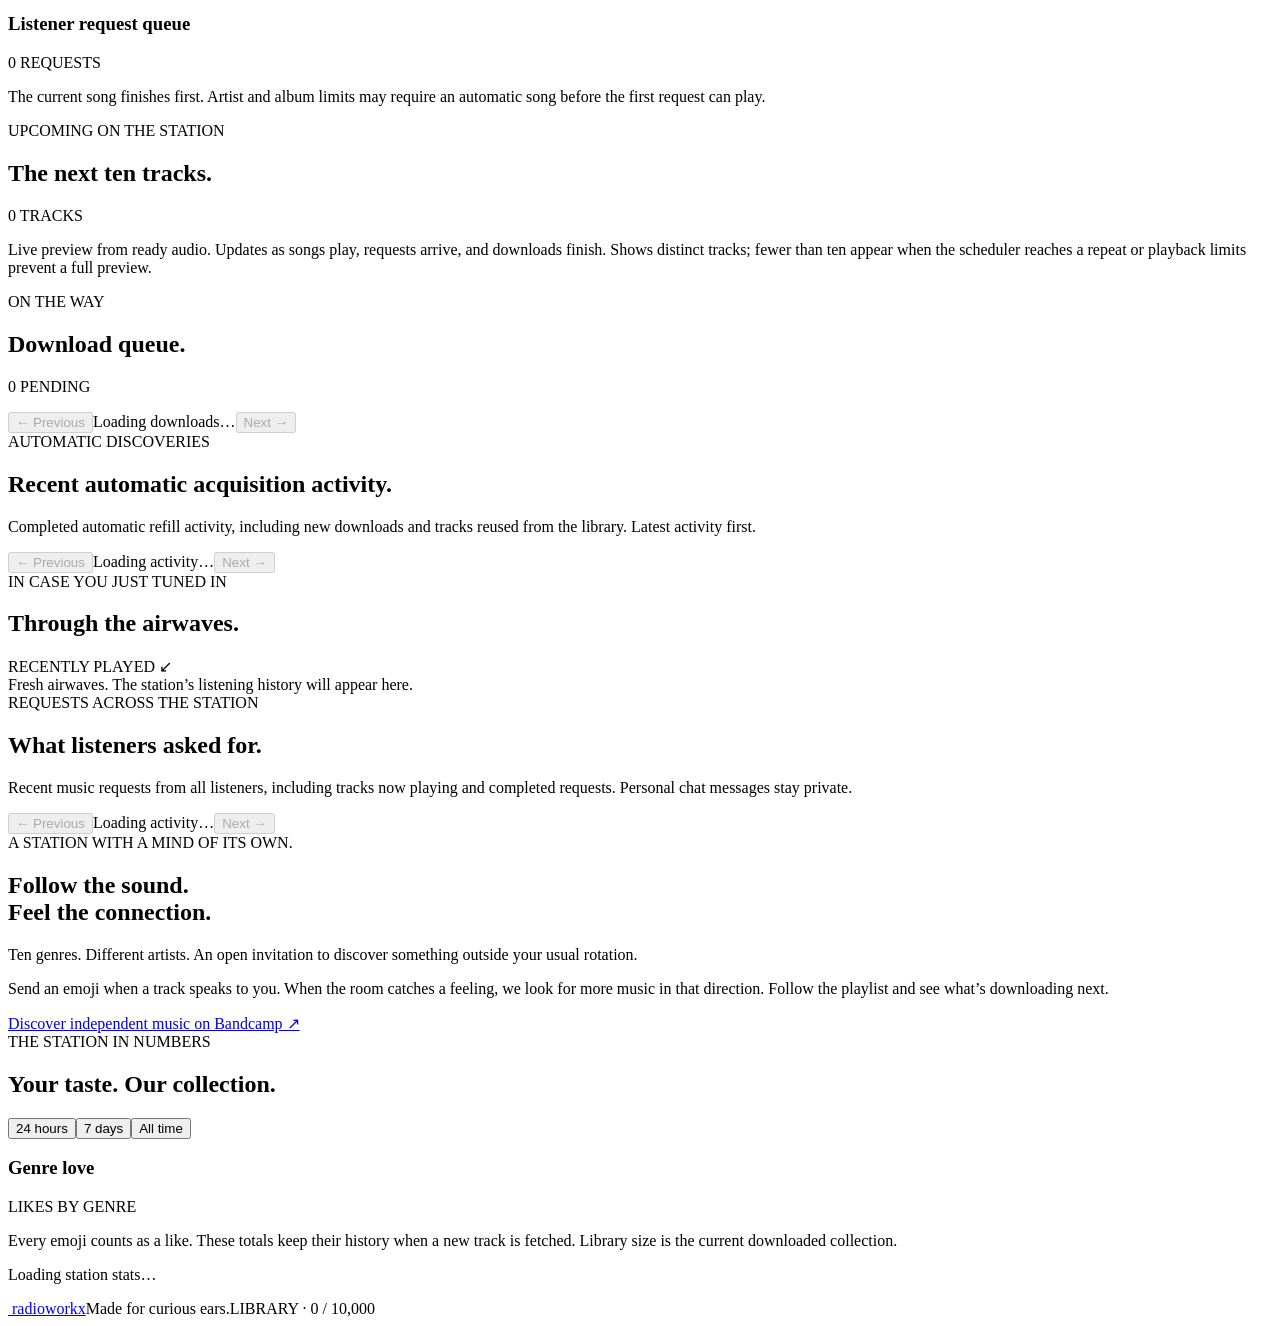
==== commit f448a6bb: "Add adversarial browser framework, social features and fuzzy search modal" ====
--- a/app/static/index.html
+++ b/app/static/index.html
@@ -1,8 +1,8 @@
 <!doctype html>
 <html lang="en">
-<head><meta charset="utf-8"><meta name="viewport" content="width=device-width,initial-scale=1"><meta name="theme-color" content="#151715"><link rel="icon" href="/static/cassette.svg" type="image/svg+xml"><title>RadioWorkx — Find your frequency</title><link rel="stylesheet" href="/static/style.css"><script defer src="/static/activity.js?v=1"></script><link rel="stylesheet" href="/static/music.css?v=1"><script defer src="/static/music.js?v=1"></script><script defer src="/static/app.js"></script></head>
+<head><meta charset="utf-8"><meta name="viewport" content="width=device-width,initial-scale=1"><meta name="theme-color" content="#151715"><link rel="icon" href="/static/cassette.svg" type="image/svg+xml"><title>RadioWorkx — Find your frequency</title><link rel="stylesheet" href="/static/style.css"><script defer src="/static/activity.js?v=2"></script><link rel="stylesheet" href="/static/music.css?v=3"><script defer src="/static/music.js?v=3"></script><script defer src="/static/social.js?v=1"></script><script defer src="/static/app.js"></script><script defer src="/static/library.js?v=3"></script><script defer src="/static/account.js?v=3"></script><link rel="stylesheet" href="/static/search.css?v=1"><script defer src="/static/search.js?v=1"></script></head>
 <body>
-<header><a class="brand" href="/" aria-label="RadioWorkx home"><img class="brandmark" src="/static/cassette.svg" alt=""> radio<span>workx</span><sup>®</sup></a><nav><a class="selected" href="#station">The station</a><a href="/artists">Artists</a><a href="/albums">Albums</a><a href="/my-music" data-account-link>My music</a><a href="#pulse">Community pulse</a><a href="#about">How it works ↗</a></nav><span class="connection"><i id="connection-dot"></i><span id="connection">Connecting</span></span></header>
+<header><a class="brand" href="/" aria-label="RadioWorkx home"><img class="brandmark" src="/static/cassette.svg" alt=""> radio<span>workx</span><sup>®</sup></a><nav><button type="button" id="open-catalog-search" class="account-signin" aria-haspopup="dialog">Search</button><a class="selected" href="#station">The station</a><a href="/artists">Artists</a><a href="/albums">Albums</a><a href="#my-music" data-account-link>My music</a><a href="#pulse">Community pulse</a><a href="#about">How it works ↗</a></nav><span class="connection"><i id="connection-dot"></i><span id="connection">Connecting</span></span></header>
 <main>
 <section class="intro"><div class="eyebrow">INDEPENDENT SOUNDS. COLLECTIVE ENERGY.</div><h1>Find your <em>frequency.</em></h1><p>A little discovery. A lot of good music. One station, shaped by all of us.</p></section>
 <div id="demo-banner" class="notice" hidden>DEMO TRANSMISSION · Generated test tones and fictional artists. No Bandcamp recordings are playing.</div>
@@ -16,6 +16,10 @@
 </section>
 <aside id="pulse" class="pulse card"><div class="section-top"><span class="eyebrow">COMMUNITY PULSE</span><span class="pulse-icon">↗</span></div><h2>What’s resonating.</h2><p class="muted" id="pulse-track-count">Waiting for the current track.</p><p class="muted">Genre counts below show reactions since that genre’s last requested or reaction-triggered fetch. Track totals keep counting until the song ends.</p><div class="leader-head mono"><span>GENRE</span><span>OUTSTANDING</span></div><div id="rankings" class="rankings"><p class="empty">A new frequency, a clean slate.<br>Be part of the first wave.</p></div><div class="pulse-footer"><span class="live-dot"></span> Genre demand · cleared after a requested fetch</div><div class="live-feed"><span class="eyebrow">IN THE ROOM</span><div id="feed"><p class="empty">The room is listening.<br>Reactions will appear here.</p></div></div></aside>
 </div>
+<section id="my-music" class="music-collection playlist-section card" aria-labelledby="my-music-title"><div class="section-top"><div><span class="eyebrow">YOUR PERSONAL COLLECTION</span><h2 id="my-music-title">My music.</h2></div><a href="/my-music">Open My music page ↗</a></div><p class="muted">Your favorites and playlists, right here. Playing a track switches your listening from live radio to your collection.</p><section id="auth-panel" class="account-panel"><h2>Make yourself at home.</h2><p>Sign in or register to save tracks and build playlists.</p><div class="account-buttons"><button type="button" data-auth-mode="login">Sign in</button><button type="button" data-auth-mode="register">Create account</button></div></section>
+<section id="account-panel" class="account-panel" hidden><p id="account-email"></p><button id="logout">Sign out</button><form id="create-playlist"><label for="playlist-name">New playlist</label><input id="playlist-name" maxlength="80" required placeholder="Give it a name"><button>Create playlist</button></form><p>Find tracks on <a href="/artists">artist pages</a>, <a href="/albums">album pages</a>, or the <a href="/">live station</a>, then choose Like or + Playlist.</p></section>
+<p id="error" role="alert"></p><p id="summary" aria-live="polite">Loading the collection…</p><section id="related" aria-label="Related artists and albums" hidden></section><section id="content" aria-label="Music collection"></section>
+</section>
 <section class="request-section card">
   <div class="section-top"><div><p class="eyebrow">THE REQUEST LINE</p><h2>Hit up the RJ.</h2></div><span class="pill">FIFO REQUESTS</span></div>
   <p class="empty">Got a mood, a deep cut, or an artist on your mind? Your RJ is listening. Requests play ahead of automatic selections, in arrival order.</p>
@@ -42,5 +46,5 @@
 <div id="stats-genres" class="stats-genres" aria-label="Genre likes bar chart"></div><p id="stats-status" class="muted" role="status">Loading station stats…</p>
 </section>
 <footer><a class="brand" href="#"><img class="brandmark" src="/static/cassette.svg" alt=""> radioworkx</a><span>Made for curious ears.</span><span class="mono" id="library">LIBRARY · 0 / 10,000</span></footer>
-</main><audio id="audio" preload="none"></audio><div id="floating-reactions" aria-hidden="true"></div>
+</main><audio id="audio" preload="none"></audio><section id="player" class="player" aria-label="Personal music player" hidden><div class="player-info"><span class="eyebrow">YOUR LISTENING SESSION</span><strong id="playing-title"></strong><span id="playing-artist"></span><p id="play-status" role="status" aria-live="polite"></p></div><div class="controls"><audio id="recording" controls preload="none"></audio><button id="queue-next">Next track</button><button id="stop">Stop</button></div></section><div id="floating-reactions" aria-hidden="true"></div>
 </body></html>
